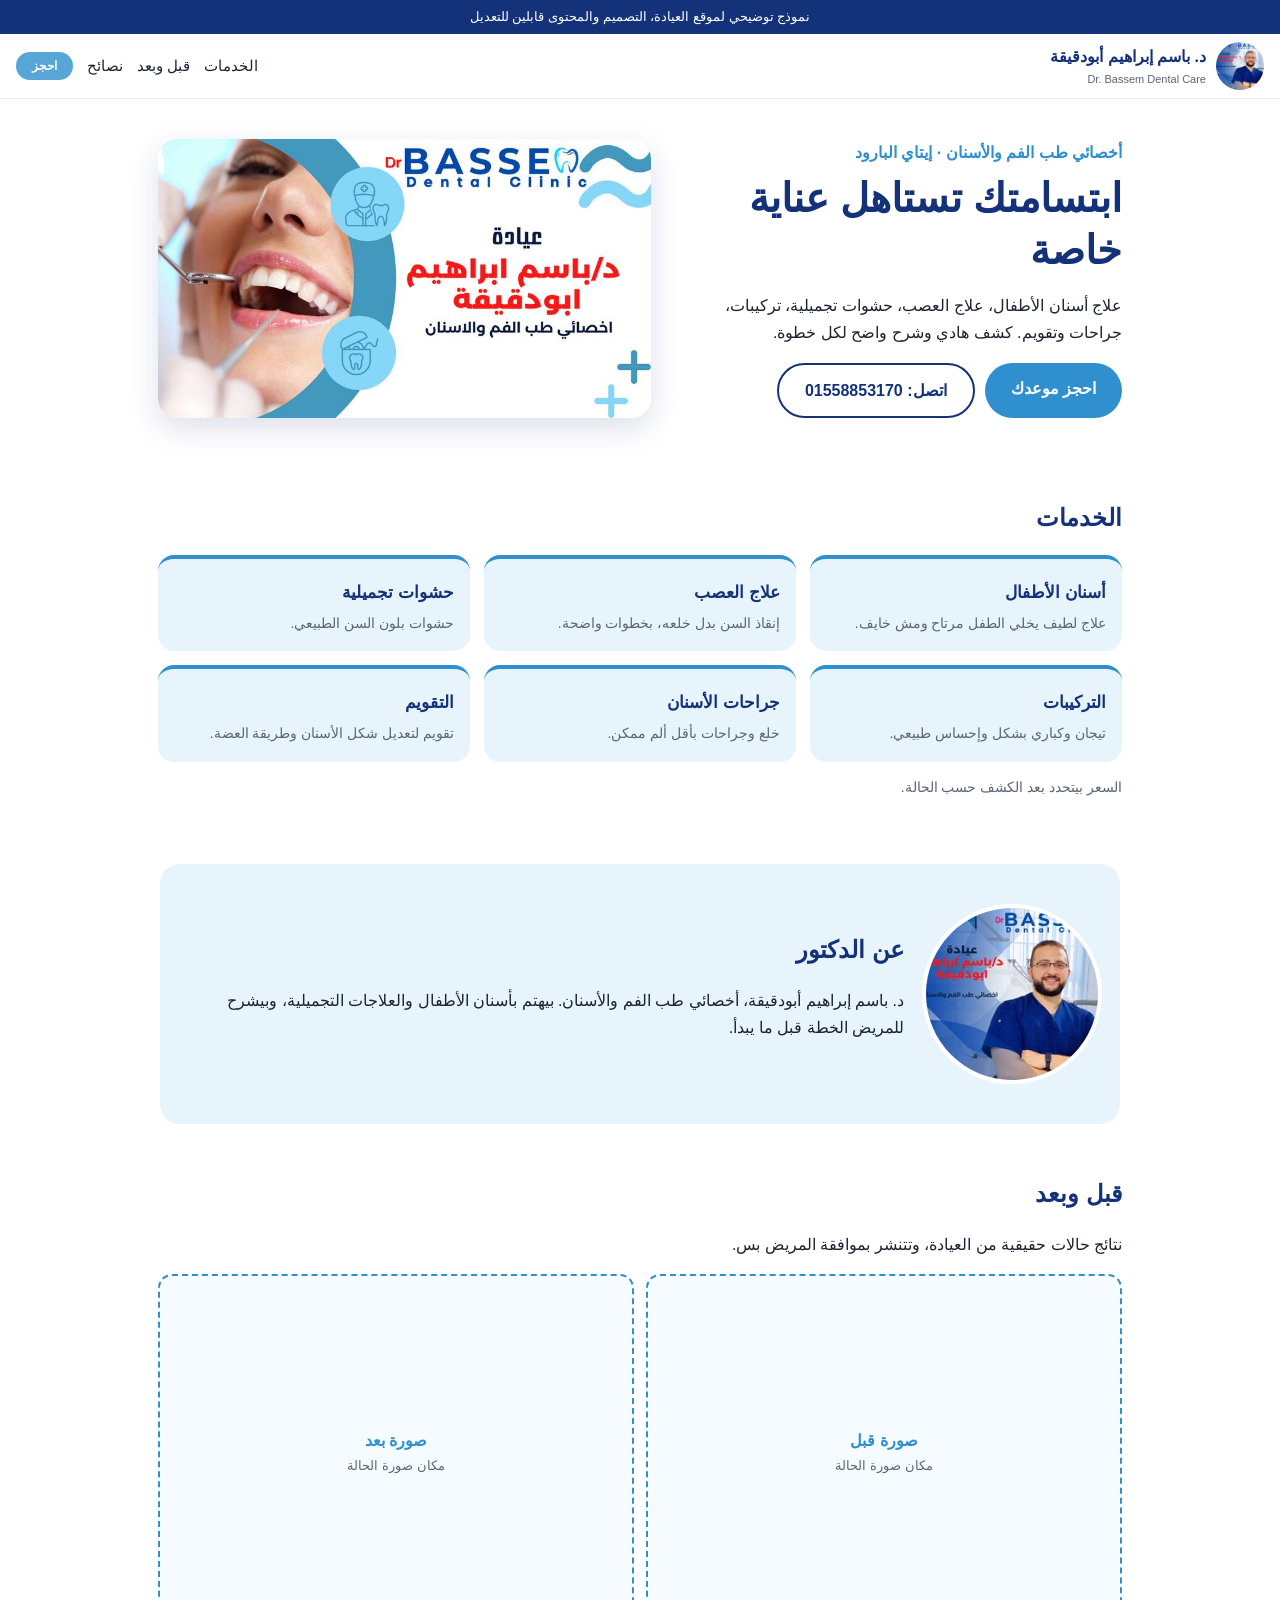
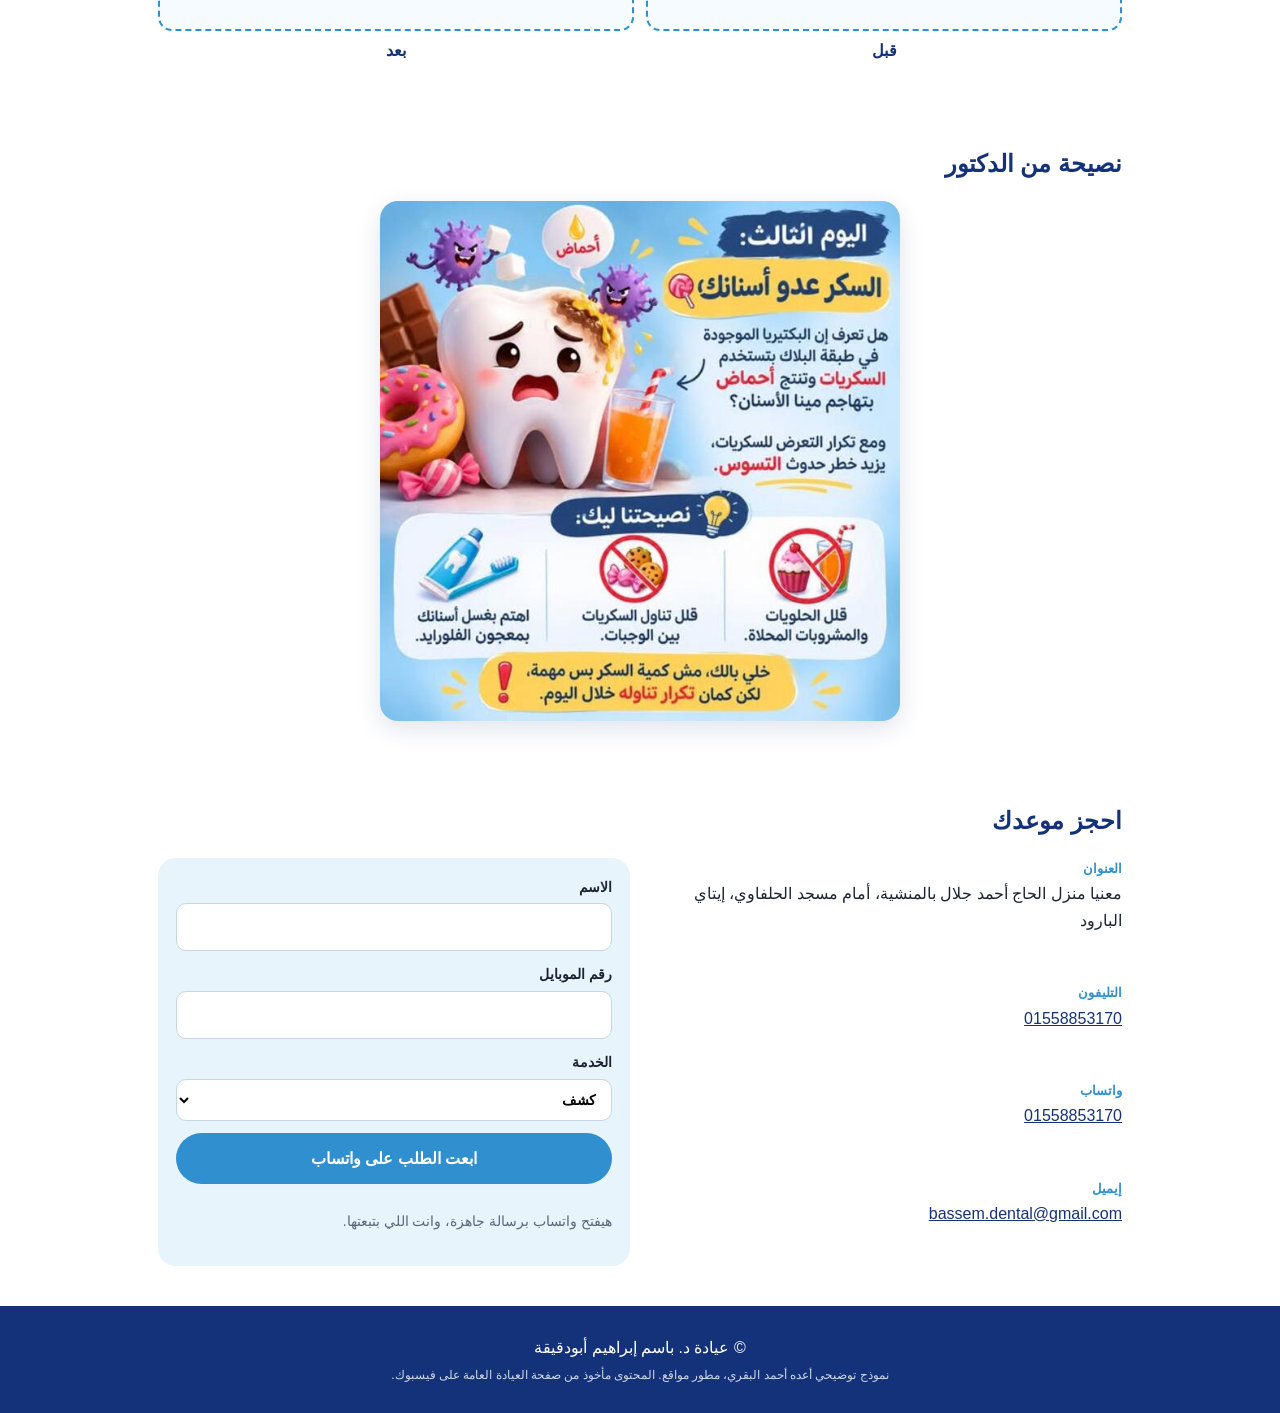
==== index.html @ acca0b1c "Rename 9-index.html to index.html" ====
<!doctype html>
<html lang="ar" dir="rtl">
<head>
<meta charset="utf-8">
<meta name="viewport" content="width=device-width,initial-scale=1">
<title>عيادة د. باسم إبراهيم أبودقيقة لطب الفم والأسنان</title>
<meta name="description" content="عيادة د. باسم إبراهيم أبودقيقة، أخصائي طب الفم والأسنان في إيتاي البارود. أسنان الأطفال، علاج العصب، حشوات تجميلية، تركيبات، جراحات وتقويم.">
<meta property="og:title" content="عيادة د. باسم إبراهيم أبودقيقة">
<meta property="og:description" content="الخدمات، صور الحالات، والحجز في مكان واحد.">
<style>:root{--navy:#14327a;--blue:#2f8fcf;--sky:#e8f4fc;--ink:#1c2433;--mut:#5b6678}
*{box-sizing:border-box}
html{scroll-behavior:smooth}
body{margin:0;font-family:"Segoe UI",Tahoma,Arial,sans-serif;color:var(--ink);background:#fff;line-height:1.7}
.demo-bar{background:var(--navy);color:#fff;text-align:center;font-size:13px;padding:6px 10px}
.top{position:sticky;top:0;z-index:5;background:#fff;border-bottom:1px solid #e3ecf3;display:flex;align-items:center;justify-content:space-between;gap:10px;padding:8px 16px;flex-wrap:wrap}
.brand{display:flex;align-items:center;gap:10px;text-decoration:none;color:var(--navy);font-weight:700}
.brand img{border-radius:50%;object-fit:cover}
.brand small{display:block;font-size:11px;color:var(--mut);font-weight:400;direction:ltr;text-align:right}
nav{display:flex;gap:14px;align-items:center;font-size:15px}
nav a{color:var(--ink);text-decoration:none}
.btn{display:inline-block;background:var(--blue);color:#fff;border:0;border-radius:999px;padding:12px 26px;font:inherit;font-weight:700;text-decoration:none;cursor:pointer}
.btn:hover{background:var(--navy)}
.btn.small{padding:4px 16px;color:#fff}
.btn.ghost{background:transparent;color:var(--navy);border:2px solid var(--navy)}
.btn.ghost:hover{background:var(--navy);color:#fff}
section{padding:40px 18px;max-width:1000px;margin:auto}
h1{font-size:30px;line-height:1.3;margin:6px 0 10px;color:var(--navy)}
h2{font-size:24px;color:var(--navy);margin:0 0 16px}
.hero{display:grid;gap:22px;align-items:center}
.eyebrow{color:var(--blue);font-weight:700;margin:0}
.hero-img{width:100%;border-radius:20px;box-shadow:0 10px 30px #14327a26}
.actions{display:flex;gap:10px;flex-wrap:wrap;margin-top:16px}
.grid{display:grid;gap:14px;grid-template-columns:1fr 1fr}
article{border-top:4px solid var(--blue);background:var(--sky);border-radius:16px;padding:16px}
article span{font-size:26px}
article h3{margin:4px 0;font-size:17px;color:var(--navy)}
article p{margin:0;font-size:14px;color:var(--mut)}
.note{color:var(--mut);font-size:14px}
.about{display:grid;gap:18px;align-items:center;grid-template-columns:auto 1fr;background:var(--sky);border-radius:20px;max-width:960px;margin:10px auto}
.about img{border-radius:50%;width:120px;height:120px;object-fit:cover;border:4px solid #fff}
.ba{display:grid;grid-template-columns:1fr 1fr;gap:12px}
.ba figure{margin:0;text-align:center}
.ph{aspect-ratio:4/3;border:2px dashed var(--blue);border-radius:14px;display:flex;align-items:center;justify-content:center;flex-direction:column;color:var(--blue);font-weight:700;background:#f6fbff}
.ph small{font-weight:400;color:var(--mut)}
figcaption{margin-top:6px;font-weight:700;color:var(--navy)}
.tip{width:100%;max-width:520px;display:block;margin:auto;border-radius:18px;box-shadow:0 8px 24px #14327a22}
.book-grid{display:grid;gap:20px}
.info{list-style:none;padding:0;margin:0;display:grid;gap:10px}
.info b{display:block;color:var(--blue);font-size:13px}
.info a{color:var(--navy)}
form{background:var(--sky);padding:18px;border-radius:18px;display:grid;gap:12px}
label{display:grid;gap:4px;font-weight:700;font-size:14px}
input,select{font:inherit;padding:11px;border:1px solid #c5d7e4;border-radius:10px;background:#fff}
footer{background:var(--navy);color:#fff;text-align:center;padding:24px 16px}
footer p{margin:4px 0}.small{font-size:12px;opacity:.8}
@media(min-width:760px){
 .hero{grid-template-columns:1fr 1.1fr}
 h1{font-size:40px}
 .grid{grid-template-columns:repeat(3,1fr)}
 .book-grid{grid-template-columns:1fr 1fr}
 .about img{width:180px;height:180px}
}
</style>
</head>
<body>
<div class="demo-bar">نموذج توضيحي لموقع العيادة، التصميم والمحتوى قابلين للتعديل</div>

<header class="top">
  <a class="brand" href="#top">
    <img src="[data-uri]" alt="د. باسم إبراهيم أبودقيقة" width="48" height="48">
    <span>د. باسم إبراهيم أبودقيقة<small>Dr. Bassem Dental Care</small></span>
  </a>
  <nav>
    <a href="#services">الخدمات</a>
    <a href="#cases">قبل وبعد</a>
    <a href="#tips">نصائح</a>
    <a href="#book" class="btn small">احجز</a>
  </nav>
</header>

<main id="top">
<section class="hero">
  <div class="hero-text">
    <p class="eyebrow">أخصائي طب الفم والأسنان · إيتاي البارود</p>
    <h1>ابتسامتك تستاهل عناية خاصة</h1>
    <p>علاج أسنان الأطفال، علاج العصب، حشوات تجميلية، تركيبات، جراحات وتقويم. كشف هادي وشرح واضح لكل خطوة.</p>
    <div class="actions">
      <a class="btn" href="#book">احجز موعدك</a>
      <a class="btn ghost" href="tel:+201558853170">اتصل: 01558853170</a>
    </div>
  </div>
  <img class="hero-img" src="[data-uri]" alt="عيادة د. باسم إبراهيم أبودقيقة، أخصائي الفم والأسنان">
</section>

<section id="services">
  <h2>الخدمات</h2>
  <div class="grid">
    <article><h3>أسنان الأطفال</h3><p>علاج لطيف يخلي الطفل مرتاح ومش خايف.</p></article>
    <article><h3>علاج العصب</h3><p>إنقاذ السن بدل خلعه، بخطوات واضحة.</p></article>
    <article><h3>حشوات تجميلية</h3><p>حشوات بلون السن الطبيعي.</p></article>
    <article><h3>التركيبات</h3><p>تيجان وكباري بشكل وإحساس طبيعي.</p></article>
    <article><h3>جراحات الأسنان</h3><p>خلع وجراحات بأقل ألم ممكن.</p></article>
    <article><h3>التقويم</h3><p>تقويم لتعديل شكل الأسنان وطريقة العضة.</p></article>
  </div>
  <p class="note">السعر بيتحدد بعد الكشف حسب الحالة.</p>
</section>

<section id="about" class="about">
  <img src="[data-uri]" alt="د. باسم إبراهيم أبودقيقة" width="200" height="200">
  <div>
    <h2>عن الدكتور</h2>
    <p>د. باسم إبراهيم أبودقيقة، أخصائي طب الفم والأسنان. بيهتم بأسنان الأطفال والعلاجات التجميلية، وبيشرح للمريض الخطة قبل ما يبدأ.</p>
  </div>
</section>

<section id="cases">
  <h2>قبل وبعد</h2>
  <p class="lead">نتائج حالات حقيقية من العيادة، وتتنشر بموافقة المريض بس.</p>
  <div class="ba">
    <figure><div class="ph">صورة قبل<br><small>مكان صورة الحالة</small></div><figcaption>قبل</figcaption></figure>
    <figure><div class="ph">صورة بعد<br><small>مكان صورة الحالة</small></div><figcaption>بعد</figcaption></figure>
  </div>
</section>

<section id="tips">
  <h2>نصيحة من الدكتور</h2>
  <img class="tip" src="[data-uri]" alt="نصيحة: السكر عدو أسنانك" loading="lazy">
</section>

<section id="book" class="book">
  <h2>احجز موعدك</h2>
  <div class="book-grid">
    <ul class="info">
      <li><b>العنوان</b> معنيا منزل الحاج أحمد جلال بالمنشية، أمام مسجد الحلفاوي، إيتاي البارود</li>
      <li><b>التليفون</b> <a href="tel:+201558853170">01558853170</a></li>
      <li><b>واتساب</b> <a href="https://wa.me/201558853170">01558853170</a></li>
      <li><b>إيميل</b> <a href="mailto:bassem.dental@gmail.com">bassem.dental@gmail.com</a></li>
    </ul>
    <form id="f">
      <label>الاسم<input name="n" required autocomplete="name"></label>
      <label>رقم الموبايل<input name="p" required inputmode="tel" autocomplete="tel"></label>
      <label>الخدمة
        <select name="s">
          <option>كشف</option><option>أسنان أطفال</option><option>علاج عصب</option>
          <option>حشو تجميلي</option><option>تركيبات</option><option>جراحة</option><option>تقويم</option>
        </select>
      </label>
      <button class="btn" type="submit">ابعت الطلب على واتساب</button>
      <p class="note">هيفتح واتساب برسالة جاهزة، وانت اللي بتبعتها.</p>
    </form>
  </div>
</section>
</main>

<footer>
  <p>© عيادة د. باسم إبراهيم أبودقيقة</p>
  <p class="small">نموذج توضيحي أعده أحمد البقري، مطور مواقع. المحتوى مأخوذ من صفحة العيادة العامة على فيسبوك.</p>
</footer>

<script>
document.getElementById('f').addEventListener('submit',function(e){
  e.preventDefault();
  var d=new FormData(this);
  var t='أهلاً دكتور، أنا '+d.get('n')+'، رقمي '+d.get('p')+'، عايز أحجز: '+d.get('s');
  window.open('https://wa.me/201558853170?text='+encodeURIComponent(t),'_blank');
});
</script>
</body>
</html>
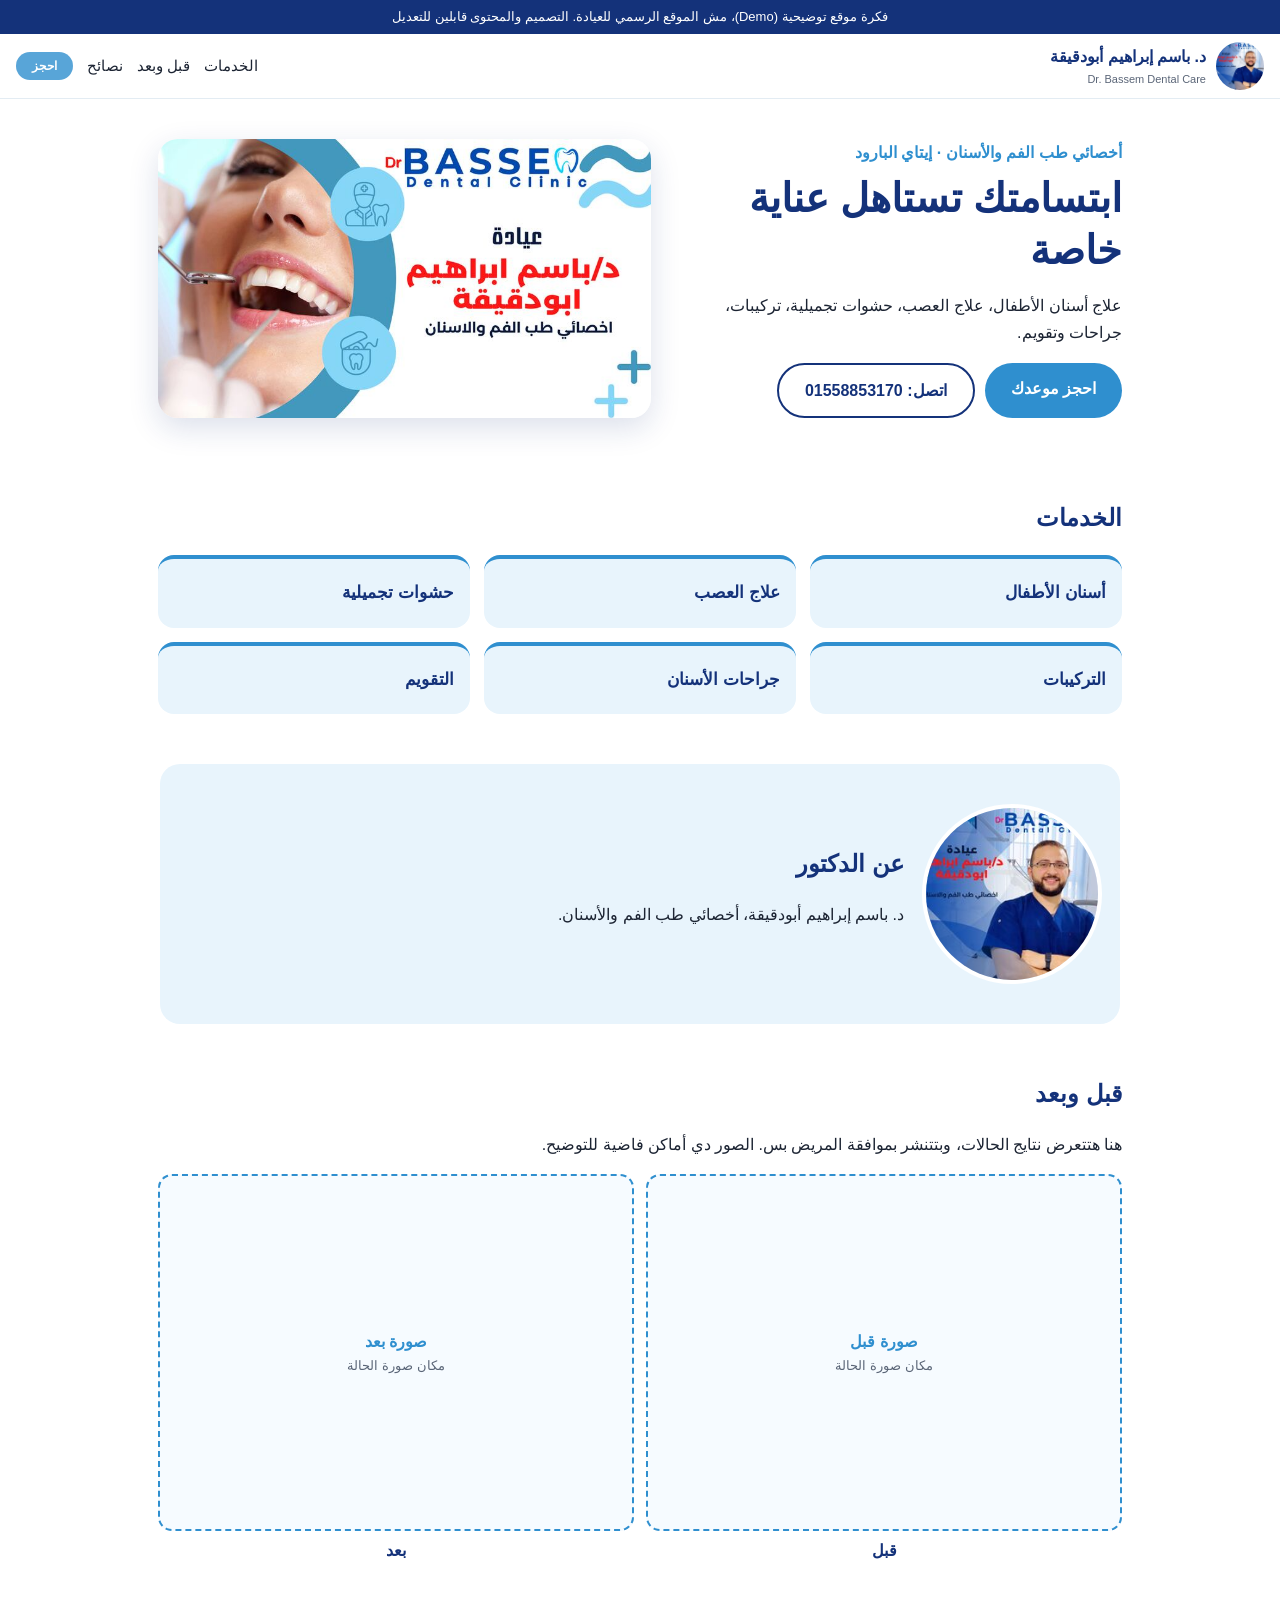
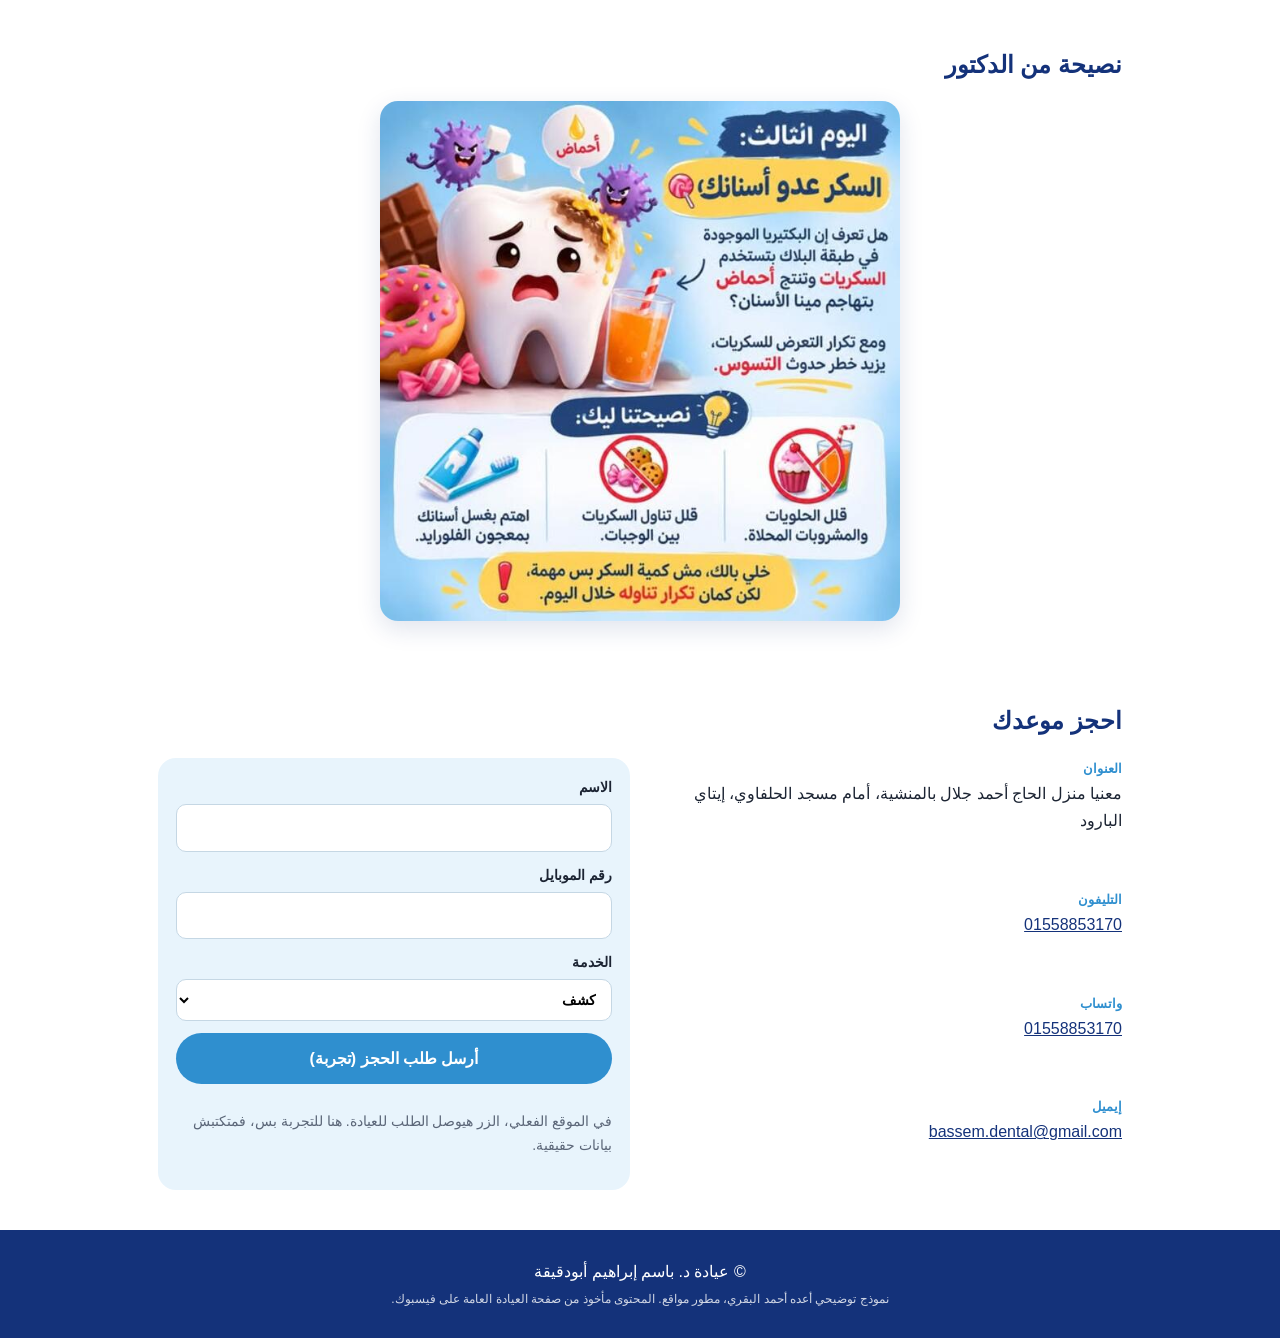
==== commit 6a000702: "Rename 1-index2.html to index.html" ====
--- a/index.html
+++ b/index.html
@@ -63,7 +63,7 @@
 </style>
 </head>
 <body>
-<div class="demo-bar">نموذج توضيحي لموقع العيادة، التصميم والمحتوى قابلين للتعديل</div>
+<div class="demo-bar">فكرة موقع توضيحية (Demo)، مش الموقع الرسمي للعيادة. التصميم والمحتوى قابلين للتعديل</div>
 
 <header class="top">
   <a class="brand" href="#top">
@@ -83,7 +83,7 @@
   <div class="hero-text">
     <p class="eyebrow">أخصائي طب الفم والأسنان · إيتاي البارود</p>
     <h1>ابتسامتك تستاهل عناية خاصة</h1>
-    <p>علاج أسنان الأطفال، علاج العصب، حشوات تجميلية، تركيبات، جراحات وتقويم. كشف هادي وشرح واضح لكل خطوة.</p>
+    <p>علاج أسنان الأطفال، علاج العصب، حشوات تجميلية، تركيبات، جراحات وتقويم. </p>
     <div class="actions">
       <a class="btn" href="#book">احجز موعدك</a>
       <a class="btn ghost" href="tel:+201558853170">اتصل: 01558853170</a>
@@ -95,27 +95,27 @@
 <section id="services">
   <h2>الخدمات</h2>
   <div class="grid">
-    <article><h3>أسنان الأطفال</h3><p>علاج لطيف يخلي الطفل مرتاح ومش خايف.</p></article>
-    <article><h3>علاج العصب</h3><p>إنقاذ السن بدل خلعه، بخطوات واضحة.</p></article>
-    <article><h3>حشوات تجميلية</h3><p>حشوات بلون السن الطبيعي.</p></article>
-    <article><h3>التركيبات</h3><p>تيجان وكباري بشكل وإحساس طبيعي.</p></article>
-    <article><h3>جراحات الأسنان</h3><p>خلع وجراحات بأقل ألم ممكن.</p></article>
-    <article><h3>التقويم</h3><p>تقويم لتعديل شكل الأسنان وطريقة العضة.</p></article>
+    <article><h3>أسنان الأطفال</h3></article>
+    <article><h3>علاج العصب</h3></article>
+    <article><h3>حشوات تجميلية</h3></article>
+    <article><h3>التركيبات</h3></article>
+    <article><h3>جراحات الأسنان</h3></article>
+    <article><h3>التقويم</h3></article>
   </div>
-  <p class="note">السعر بيتحدد بعد الكشف حسب الحالة.</p>
+  
 </section>
 
 <section id="about" class="about">
   <img src="[data-uri]" alt="د. باسم إبراهيم أبودقيقة" width="200" height="200">
   <div>
     <h2>عن الدكتور</h2>
-    <p>د. باسم إبراهيم أبودقيقة، أخصائي طب الفم والأسنان. بيهتم بأسنان الأطفال والعلاجات التجميلية، وبيشرح للمريض الخطة قبل ما يبدأ.</p>
+    <p>د. باسم إبراهيم أبودقيقة، أخصائي طب الفم والأسنان.</p>
   </div>
 </section>
 
 <section id="cases">
   <h2>قبل وبعد</h2>
-  <p class="lead">نتائج حالات حقيقية من العيادة، وتتنشر بموافقة المريض بس.</p>
+  <p class="lead">هنا هتتعرض نتايج الحالات، وبتتنشر بموافقة المريض بس. الصور دي أماكن فاضية للتوضيح.</p>
   <div class="ba">
     <figure><div class="ph">صورة قبل<br><small>مكان صورة الحالة</small></div><figcaption>قبل</figcaption></figure>
     <figure><div class="ph">صورة بعد<br><small>مكان صورة الحالة</small></div><figcaption>بعد</figcaption></figure>
@@ -145,8 +145,9 @@
           <option>حشو تجميلي</option><option>تركيبات</option><option>جراحة</option><option>تقويم</option>
         </select>
       </label>
-      <button class="btn" type="submit">ابعت الطلب على واتساب</button>
-      <p class="note">هيفتح واتساب برسالة جاهزة، وانت اللي بتبعتها.</p>
+      <button class="btn" type="submit">أرسل طلب الحجز (تجربة)</button>
+      <p class="note" id="demo-msg" hidden></p>
+      <p class="note">في الموقع الفعلي، الزر هيوصل الطلب للعيادة. هنا للتجربة بس، فمتكتبش بيانات حقيقية.</p>
     </form>
   </div>
 </section>
@@ -160,9 +161,9 @@
 <script>
 document.getElementById('f').addEventListener('submit',function(e){
   e.preventDefault();
-  var d=new FormData(this);
-  var t='أهلاً دكتور، أنا '+d.get('n')+'، رقمي '+d.get('p')+'، عايز أحجز: '+d.get('s');
-  window.open('https://wa.me/201558853170?text='+encodeURIComponent(t),'_blank');
+  var m=document.getElementById('demo-msg');
+  m.hidden=false;
+  m.textContent='ده نموذج توضيحي: الطلب مش بيتبعت لأي حد، ومفيش بيانات بتتسجل.';
 });
 </script>
 </body>
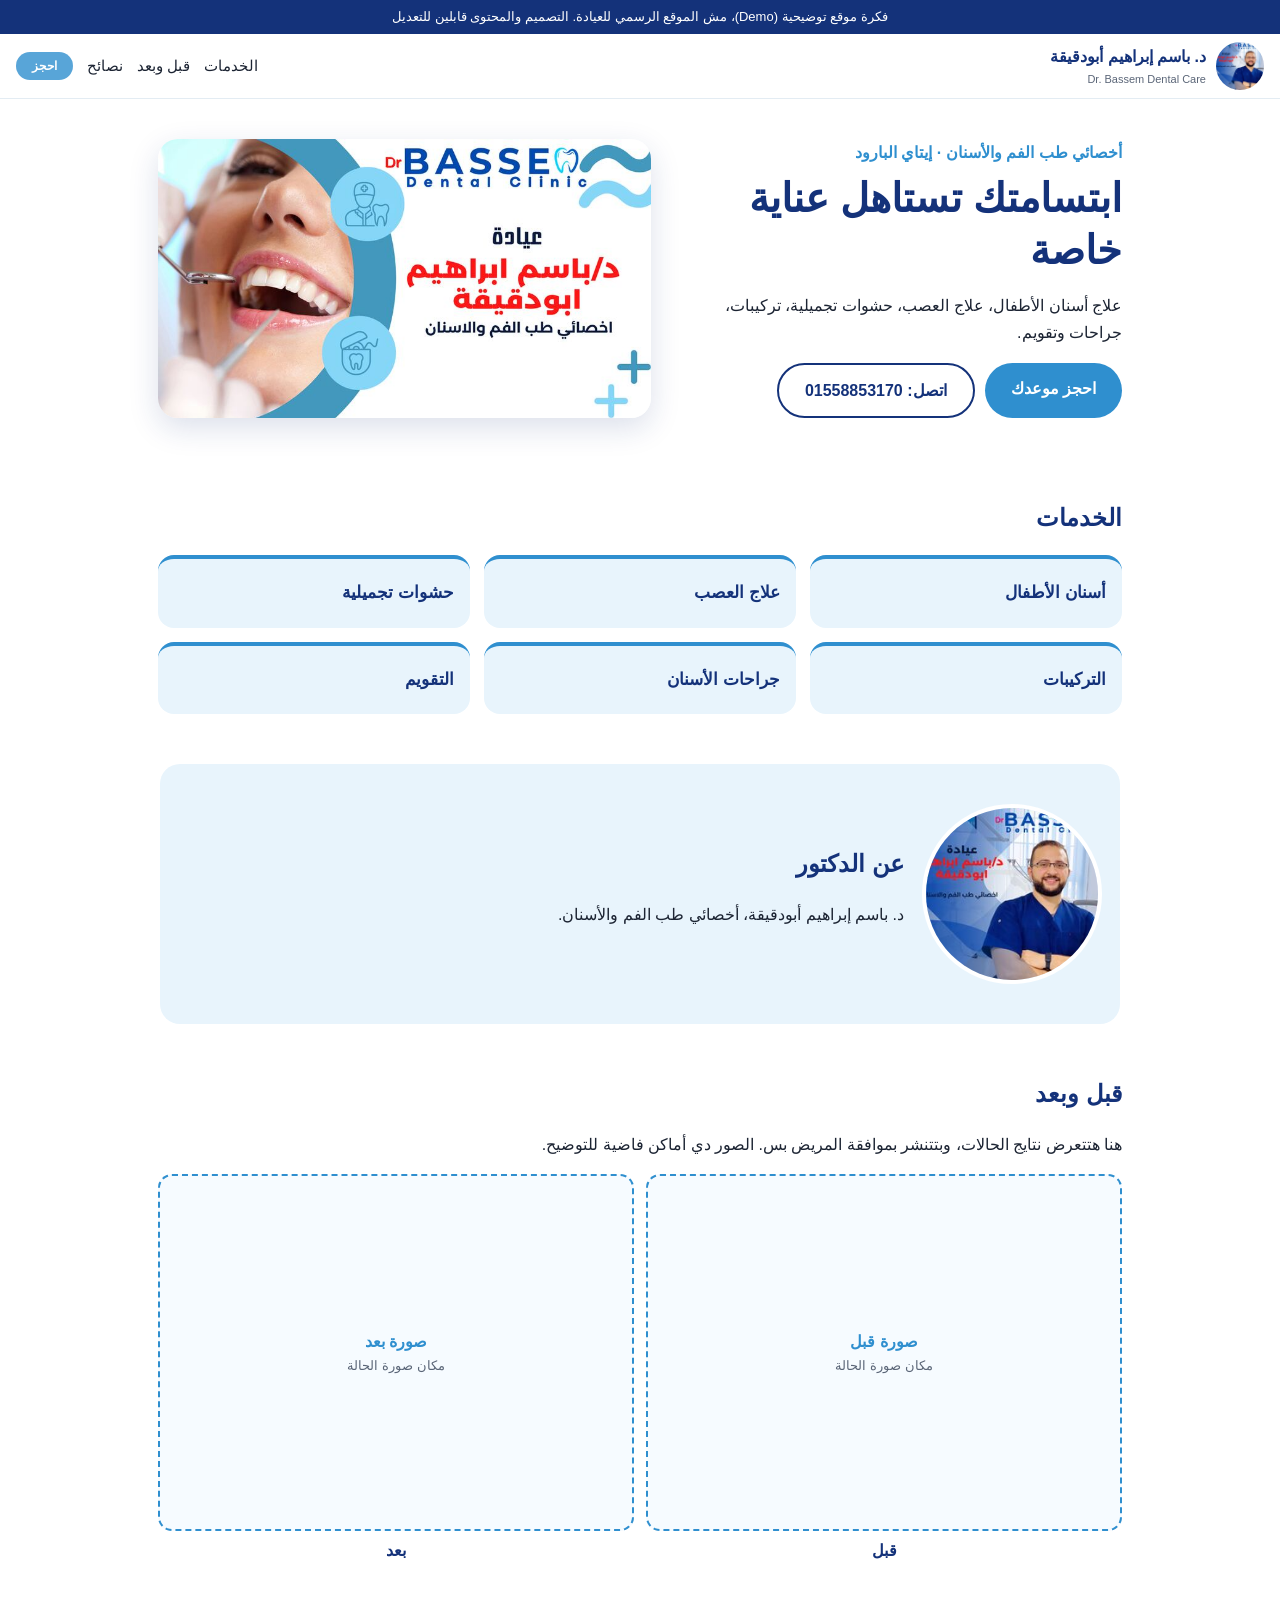
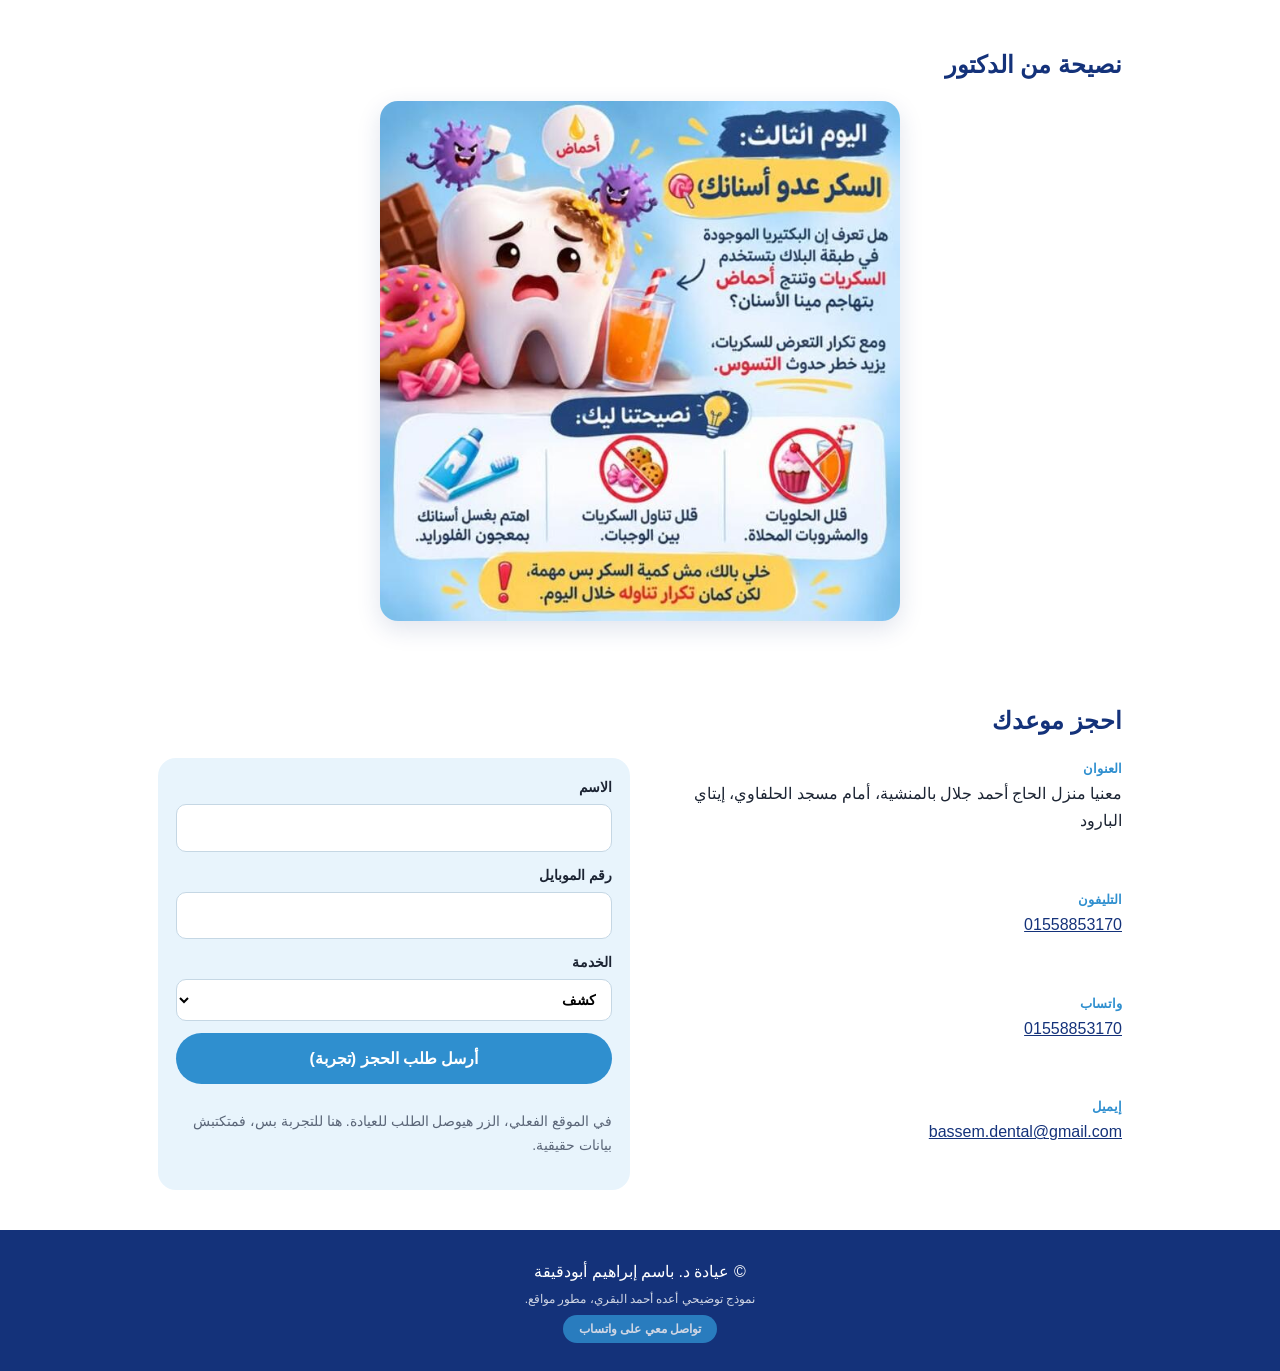
==== commit 769903d0: "Rename 1-index3.html to index.html" ====
--- a/index.html
+++ b/index.html
@@ -155,7 +155,8 @@
 
 <footer>
   <p>© عيادة د. باسم إبراهيم أبودقيقة</p>
-  <p class="small">نموذج توضيحي أعده أحمد البقري، مطور مواقع. المحتوى مأخوذ من صفحة العيادة العامة على فيسبوك.</p>
+  <p class="small">نموذج توضيحي أعده أحمد البقري، مطور مواقع.</p>
+  <p><a class="btn small" href="https://wa.me/201033892219">تواصل معي على واتساب</a></p>
 </footer>
 
 <script>
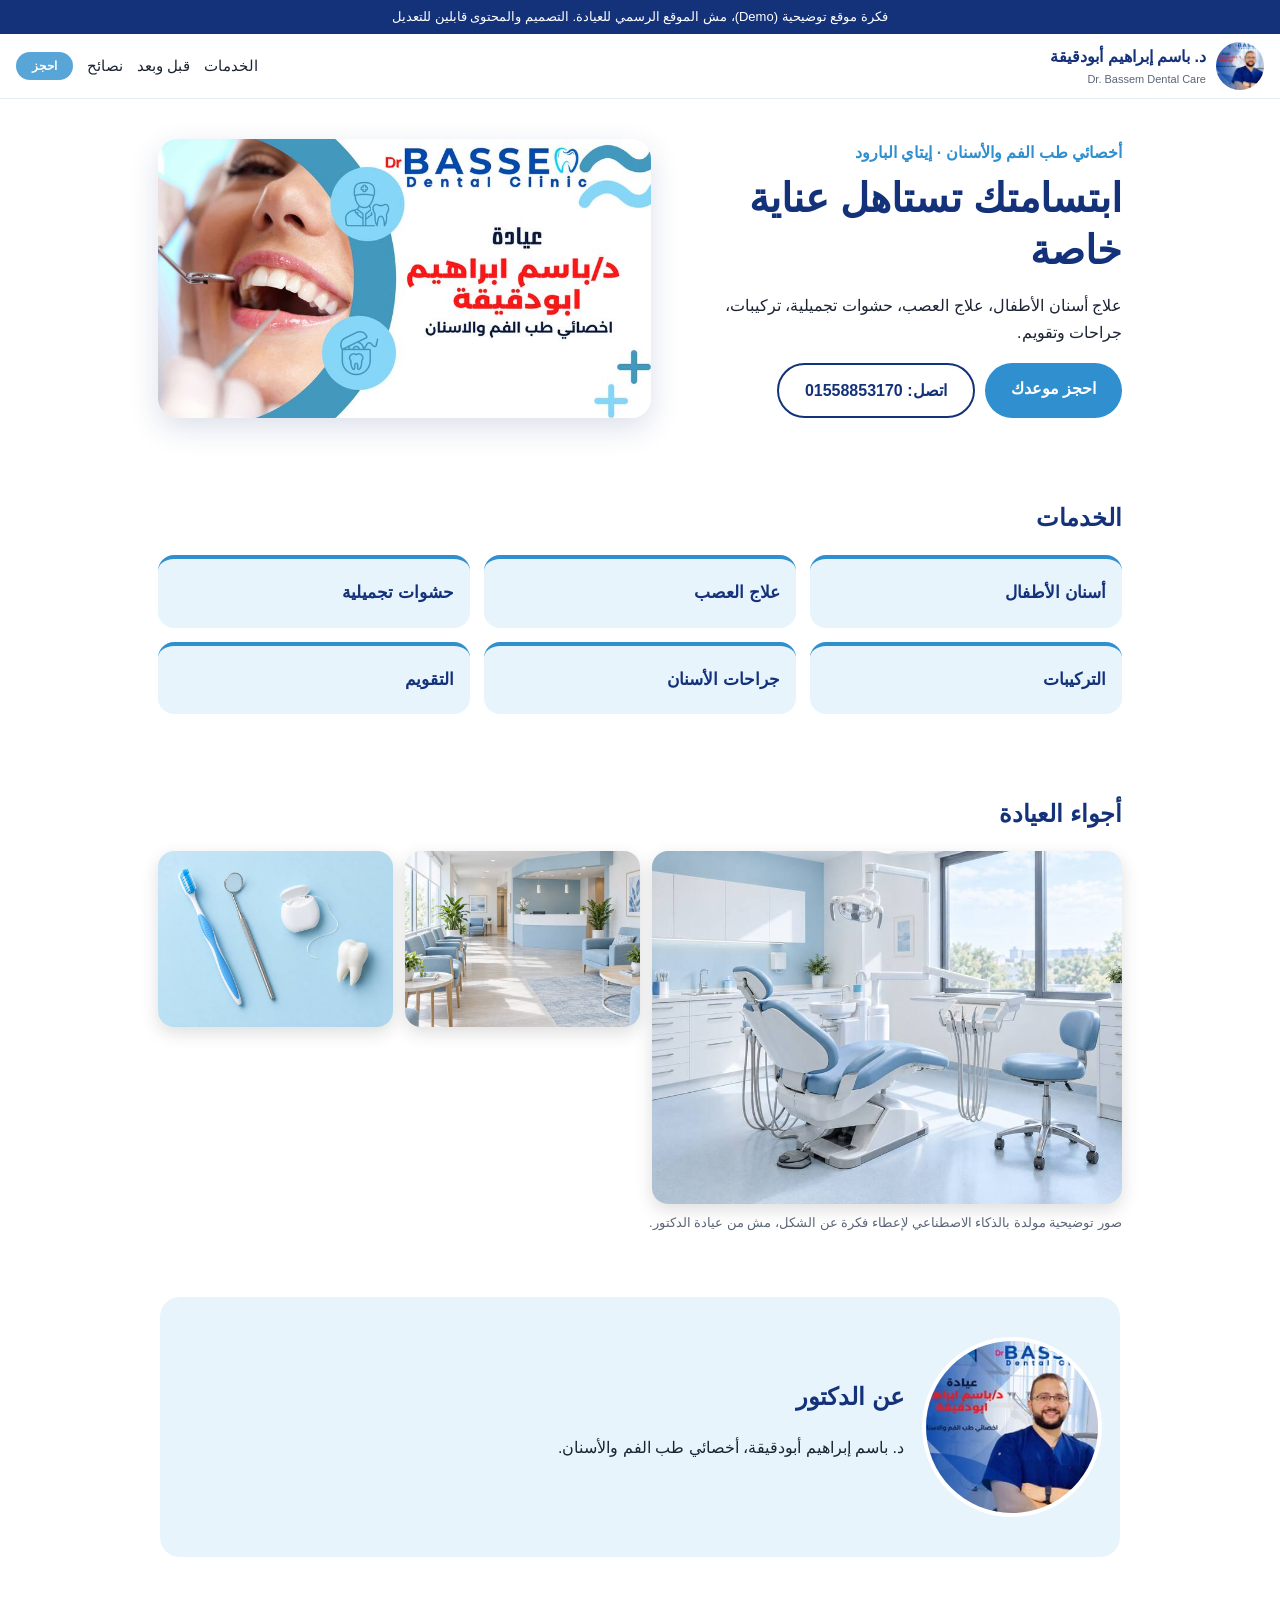
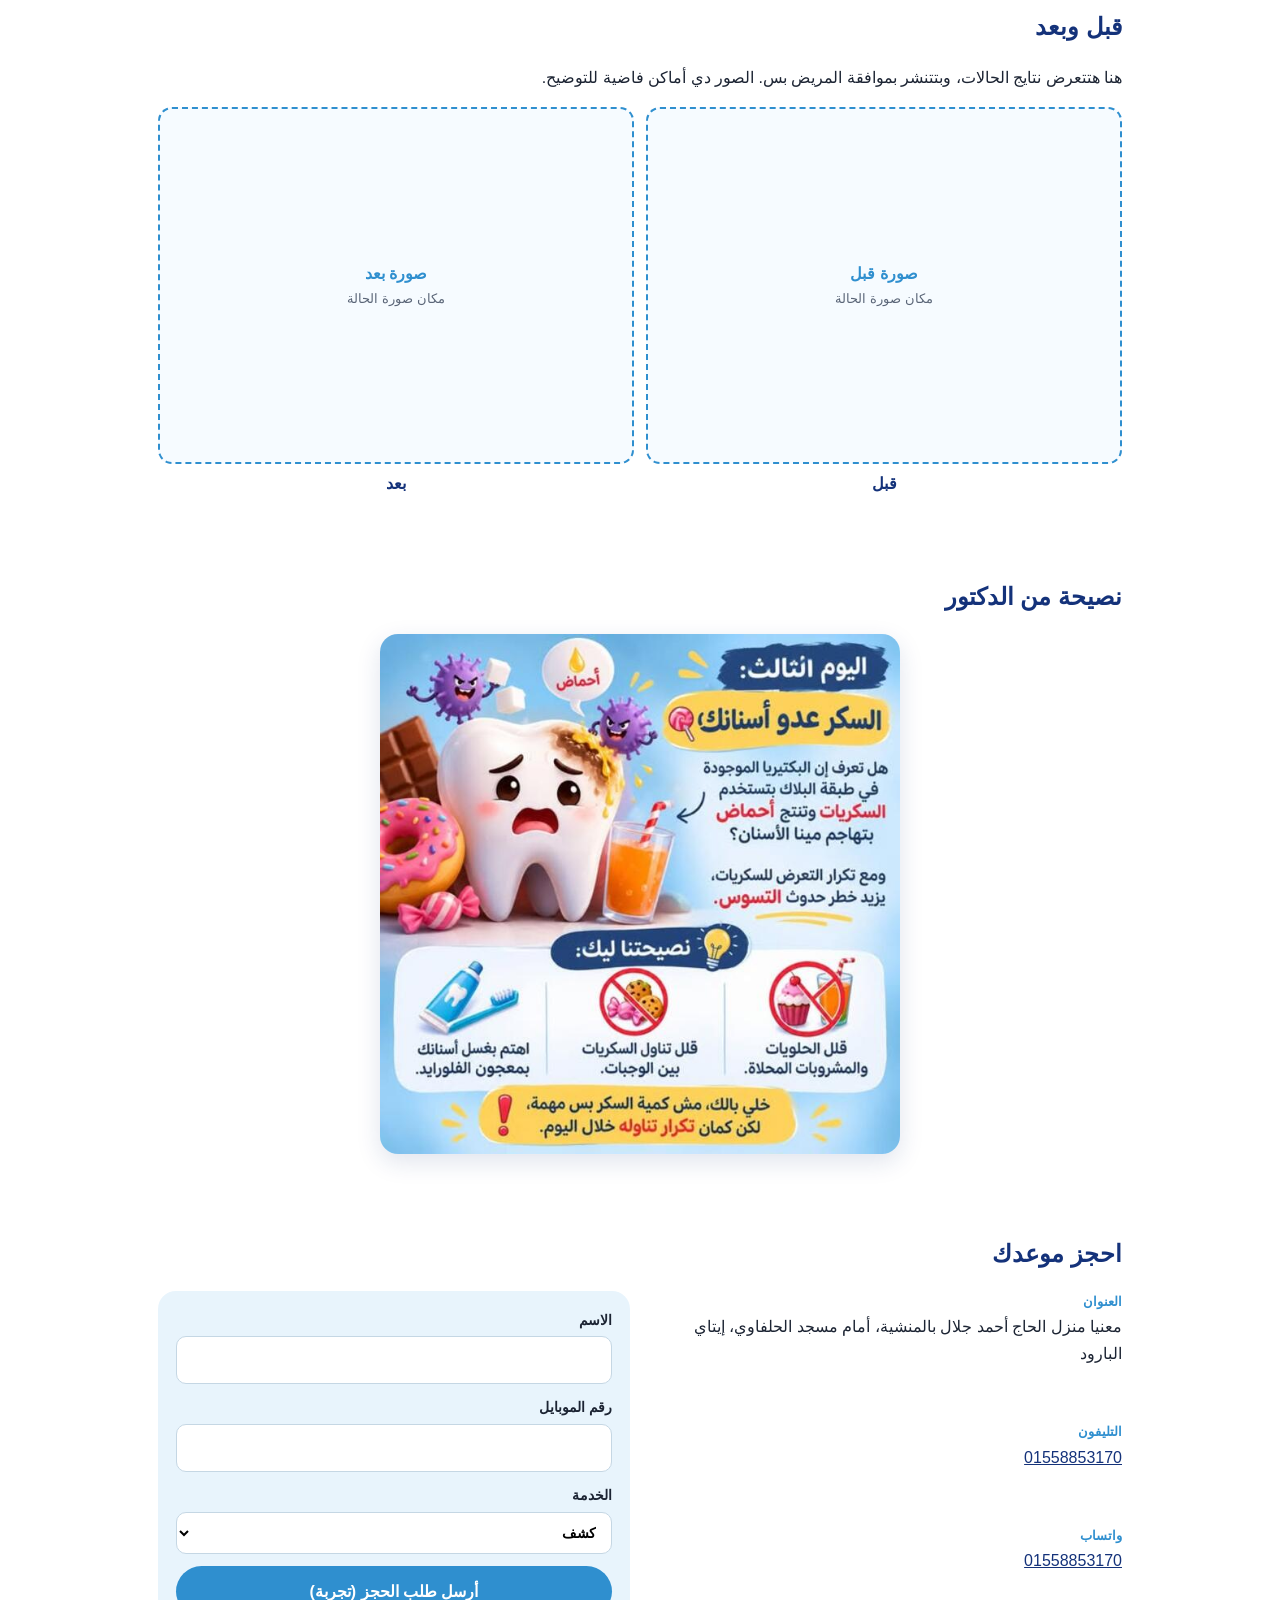
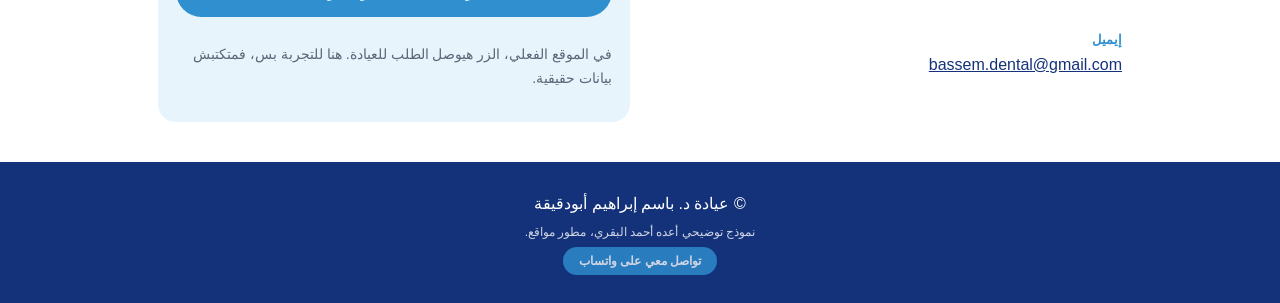
==== commit a7f83e41: "Rename 1-index4.html to index.html" ====
--- a/index.html
+++ b/index.html
@@ -60,7 +60,7 @@
  .book-grid{grid-template-columns:1fr 1fr}
  .about img{width:180px;height:180px}
 }
-</style>
+.gal{display:grid;gap:12px;grid-template-columns:1fr 1fr}.gal figure{margin:0}.gal img{width:100%;aspect-ratio:4/3;object-fit:cover;border-radius:16px;box-shadow:0 6px 18px #0002;display:block}.gal figure:first-child{grid-column:1/-1}.gal figure:first-child img{aspect-ratio:16/9}@media(min-width:760px){.gal{grid-template-columns:2fr 1fr 1fr}.gal figure:first-child{grid-column:auto;grid-row:span 1}.gal figure:first-child img{aspect-ratio:4/3}}.cap{color:var(--mut);font-size:13px;margin-top:8px}</style>
 </head>
 <body>
 <div class="demo-bar">فكرة موقع توضيحية (Demo)، مش الموقع الرسمي للعيادة. التصميم والمحتوى قابلين للتعديل</div>
@@ -104,6 +104,8 @@
   </div>
   
 </section>
+
+<section id="gallery"><h2>أجواء العيادة</h2><div class="gal"><figure><img src="[data-uri]" alt="غرفة كشف توضيحية" loading="lazy"></figure><figure><img src="[data-uri]" alt="استقبال توضيحي" loading="lazy"></figure><figure><img src="[data-uri]" alt="أدوات العناية بالأسنان" loading="lazy"></figure></div><p class="cap">صور توضيحية مولدة بالذكاء الاصطناعي لإعطاء فكرة عن الشكل، مش من عيادة الدكتور.</p></section>
 
 <section id="about" class="about">
   <img src="[data-uri]" alt="د. باسم إبراهيم أبودقيقة" width="200" height="200">
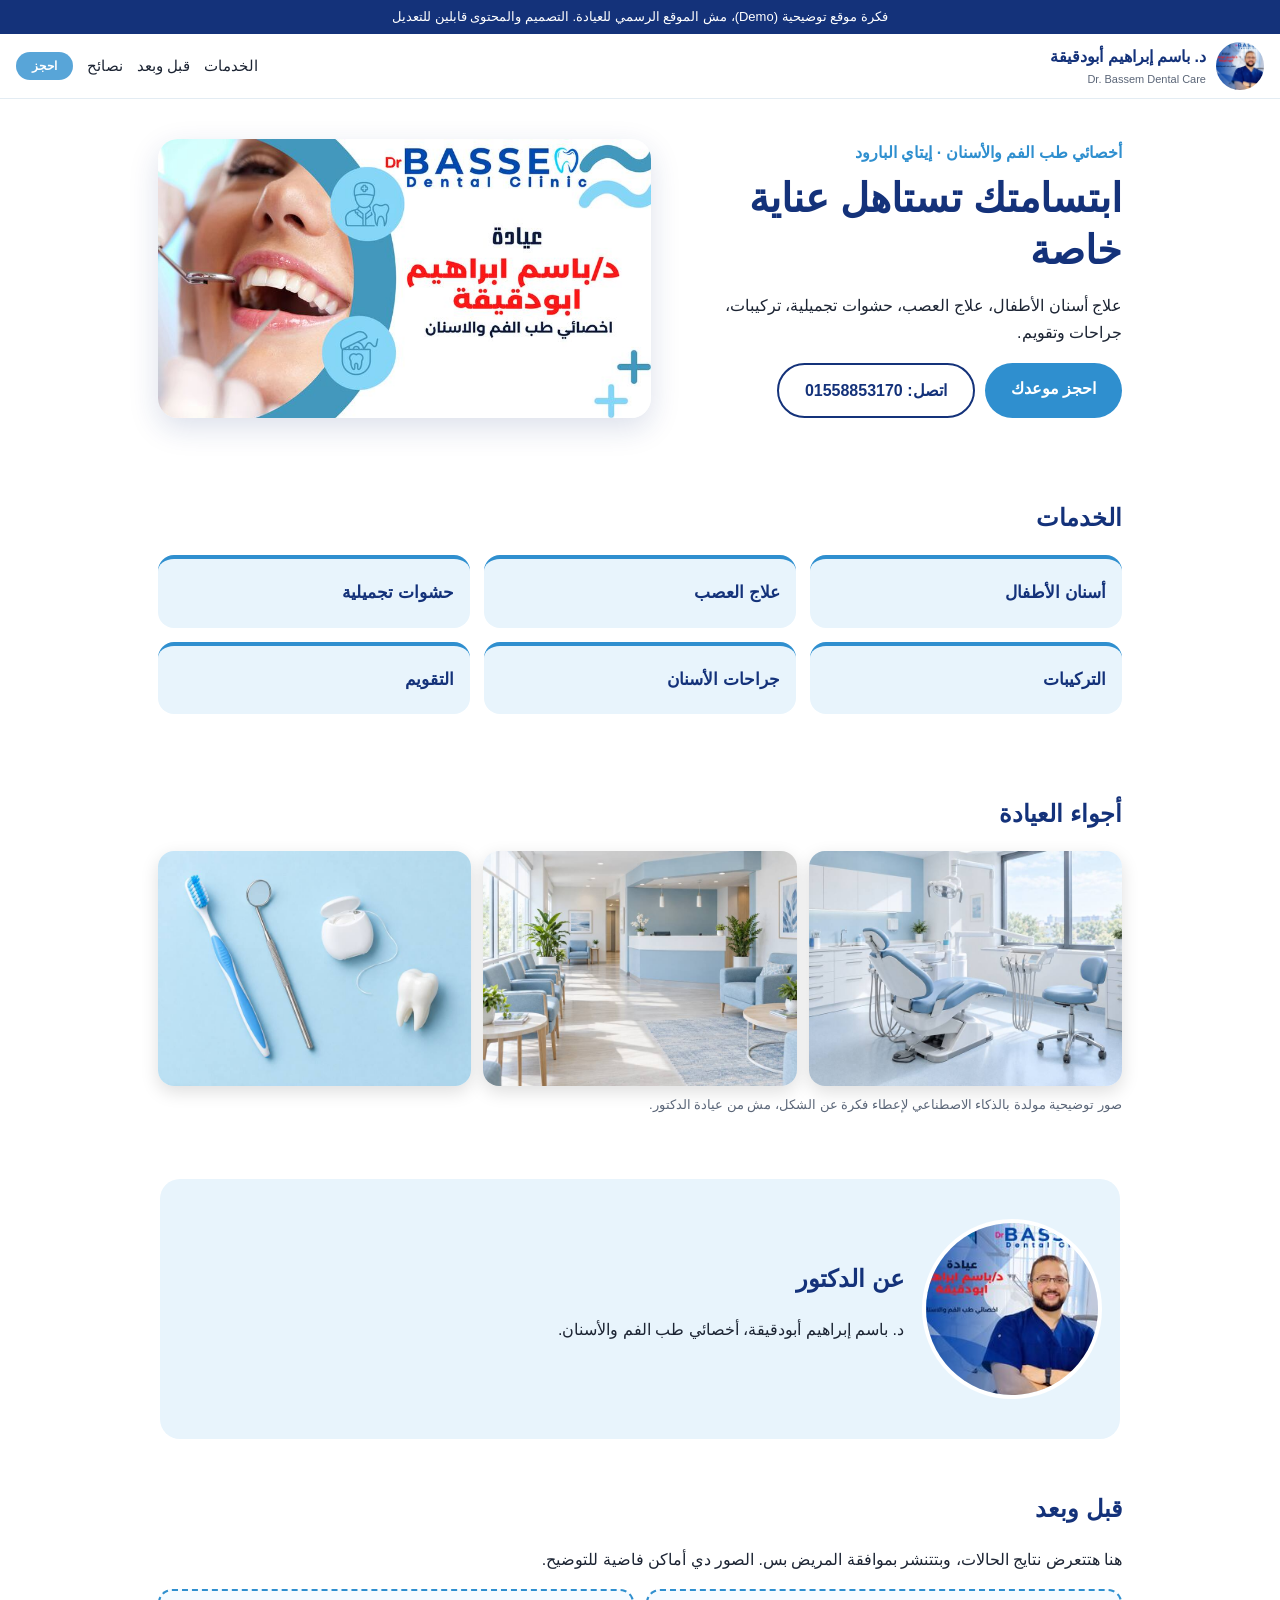
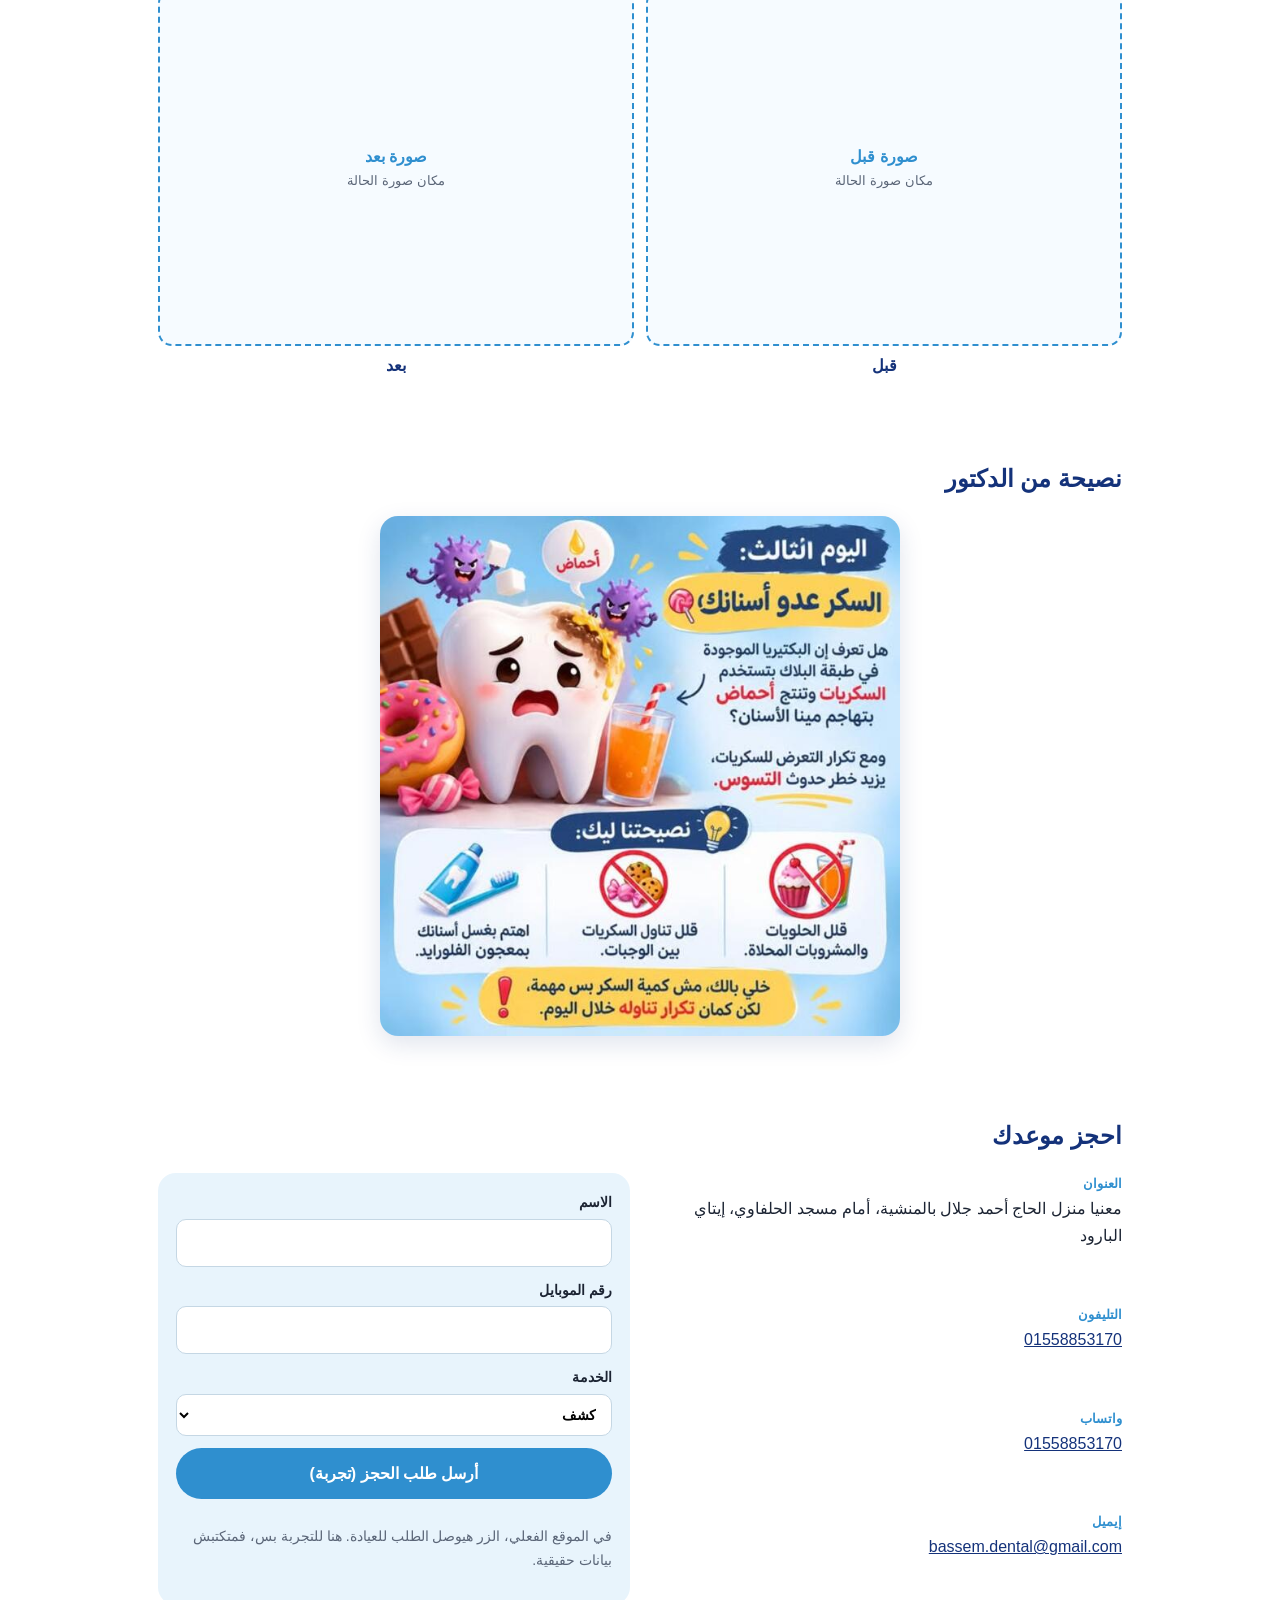
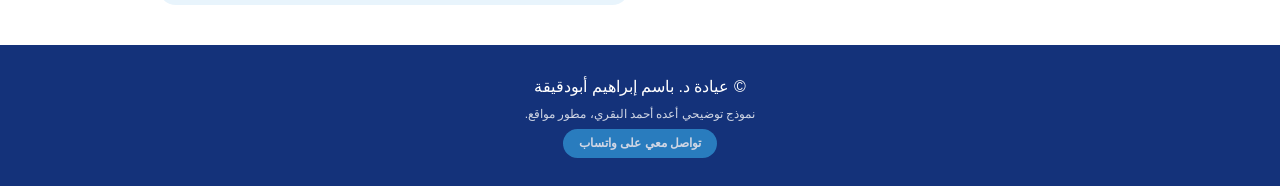
==== commit a72bb5b7: "Rename 3-index5.html to index.html" ====
--- a/index.html
+++ b/index.html
@@ -60,7 +60,7 @@
  .book-grid{grid-template-columns:1fr 1fr}
  .about img{width:180px;height:180px}
 }
-.gal{display:grid;gap:12px;grid-template-columns:1fr 1fr}.gal figure{margin:0}.gal img{width:100%;aspect-ratio:4/3;object-fit:cover;border-radius:16px;box-shadow:0 6px 18px #0002;display:block}.gal figure:first-child{grid-column:1/-1}.gal figure:first-child img{aspect-ratio:16/9}@media(min-width:760px){.gal{grid-template-columns:2fr 1fr 1fr}.gal figure:first-child{grid-column:auto;grid-row:span 1}.gal figure:first-child img{aspect-ratio:4/3}}.cap{color:var(--mut);font-size:13px;margin-top:8px}</style>
+.gal{display:grid;gap:12px;grid-template-columns:1fr 1fr}.gal figure{margin:0}.gal img{width:100%;aspect-ratio:4/3;object-fit:cover;border-radius:16px;box-shadow:0 6px 18px #0002;display:block}.gal figure:first-child{grid-column:1/-1}.gal figure:first-child img{aspect-ratio:16/9}@media(min-width:760px){.gal{grid-template-columns:repeat(3,1fr)}.gal figure:first-child{grid-column:auto;grid-row:span 1}.gal figure:first-child img{aspect-ratio:4/3}}.cap{color:var(--mut);font-size:13px;margin-top:8px}</style>
 </head>
 <body>
 <div class="demo-bar">فكرة موقع توضيحية (Demo)، مش الموقع الرسمي للعيادة. التصميم والمحتوى قابلين للتعديل</div>
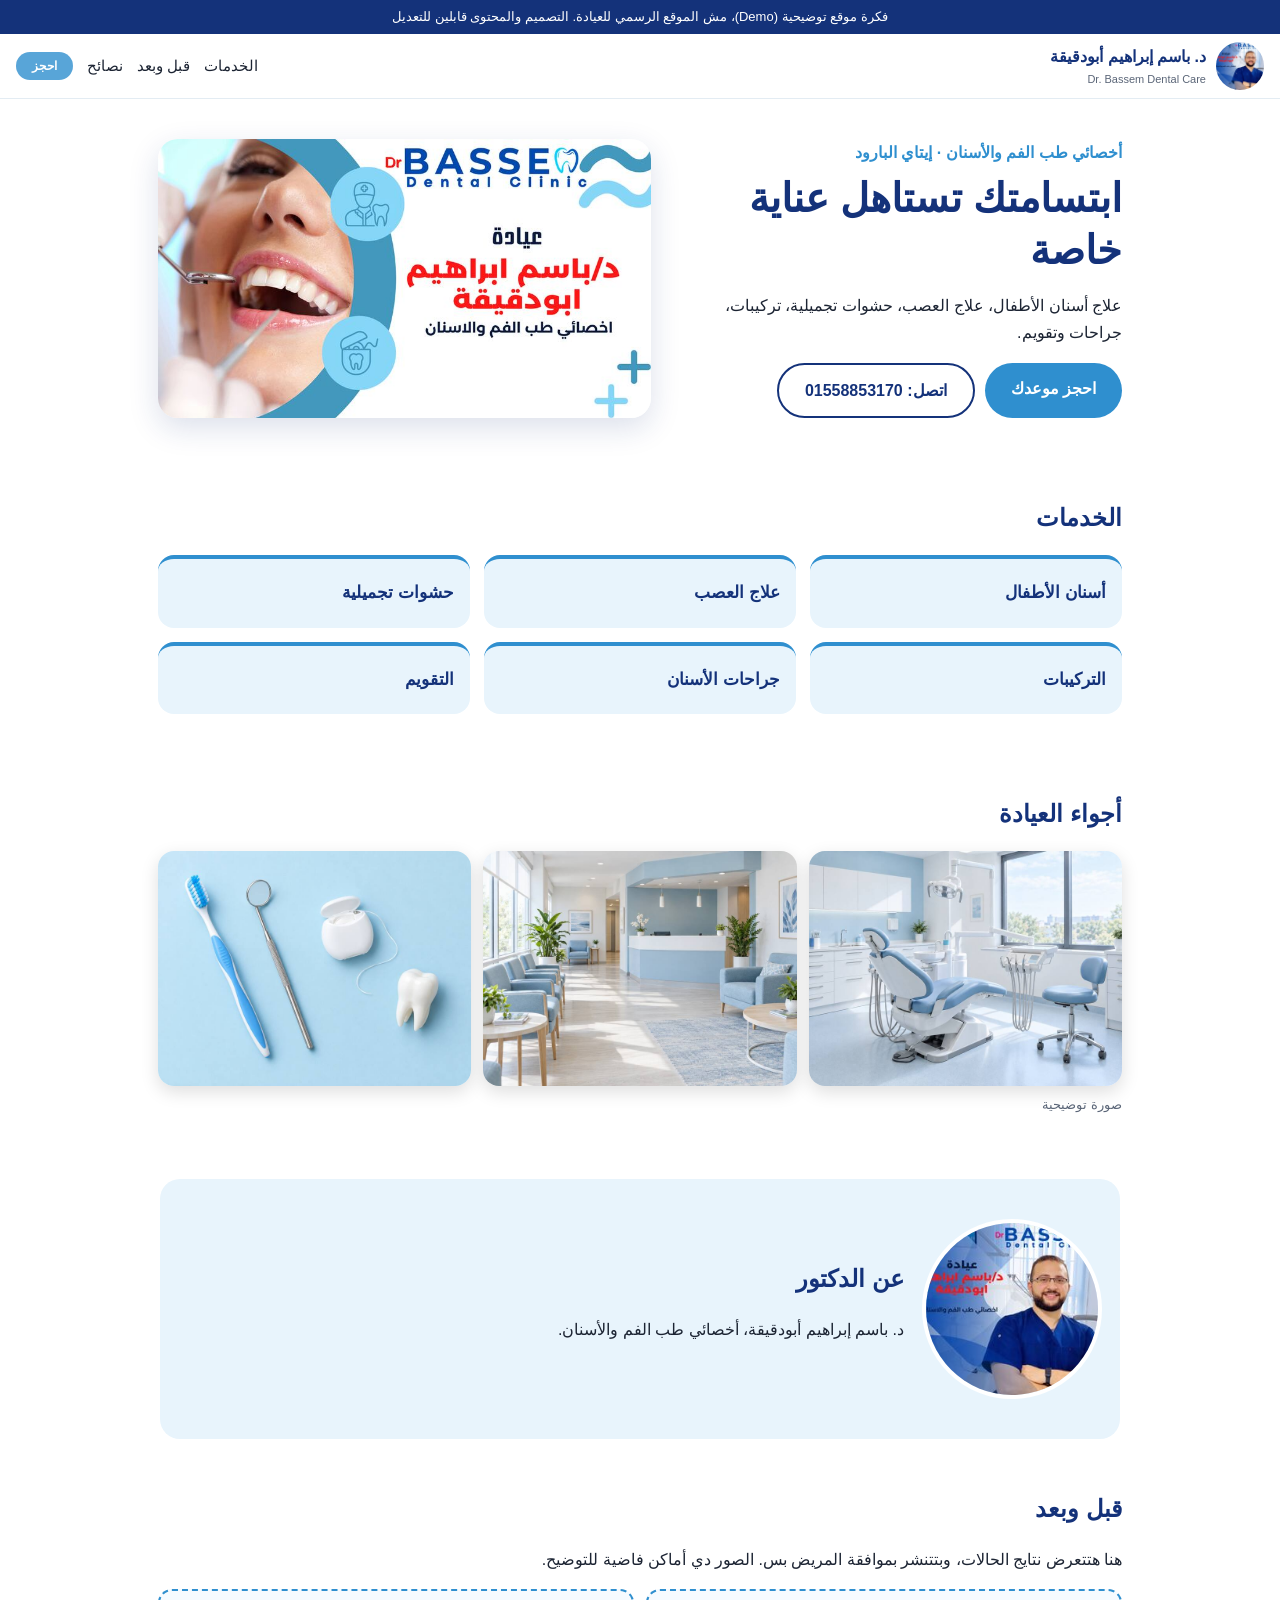
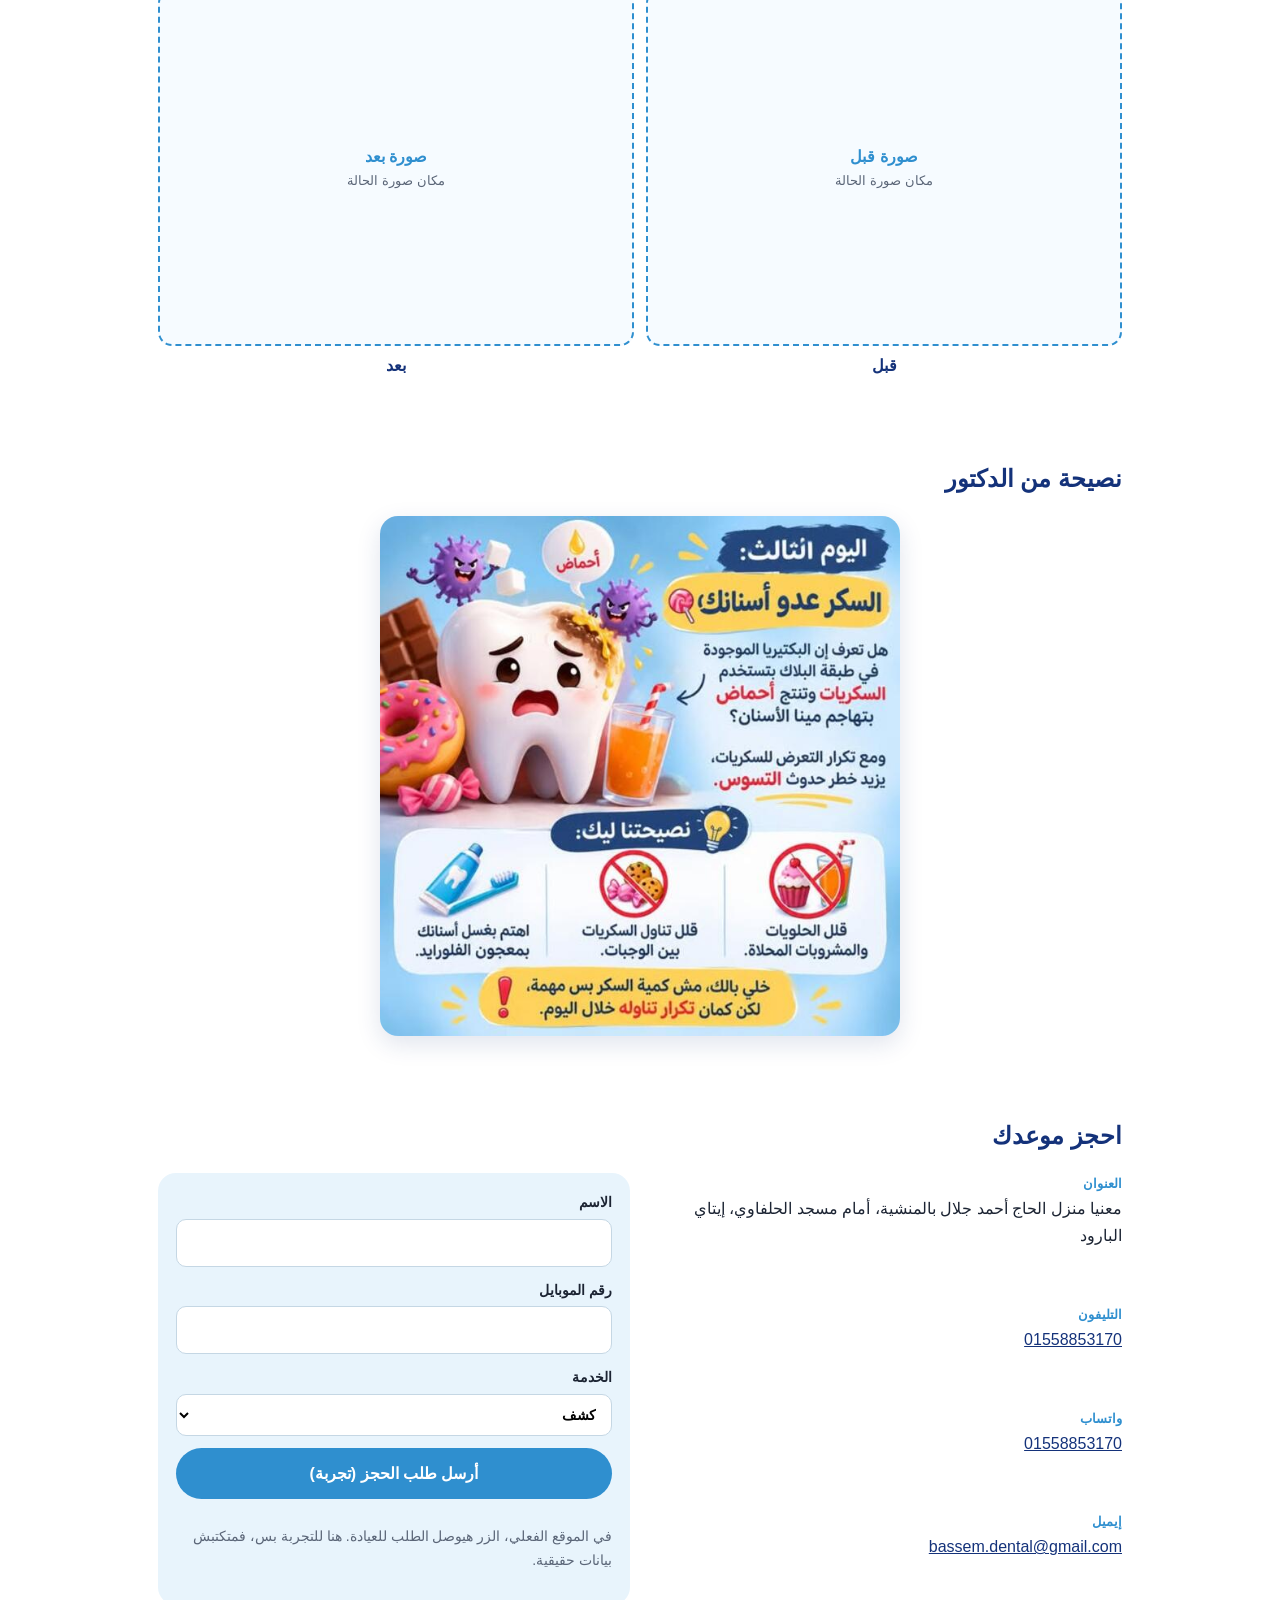
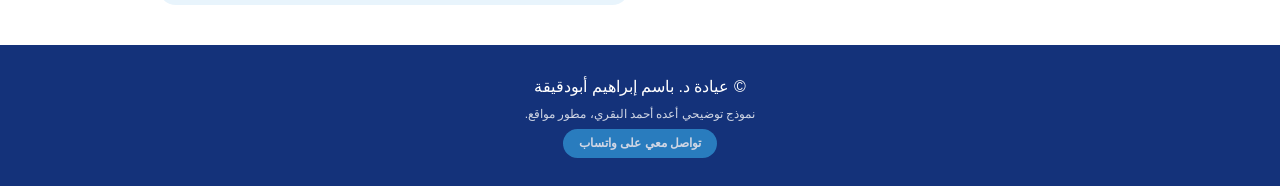
==== commit cccb4a6a: "Rename 2-index6.html to index.html" ====
--- a/index.html
+++ b/index.html
@@ -105,7 +105,7 @@
   
 </section>
 
-<section id="gallery"><h2>أجواء العيادة</h2><div class="gal"><figure><img src="[data-uri]" alt="غرفة كشف توضيحية" loading="lazy"></figure><figure><img src="[data-uri]" alt="استقبال توضيحي" loading="lazy"></figure><figure><img src="[data-uri]" alt="أدوات العناية بالأسنان" loading="lazy"></figure></div><p class="cap">صور توضيحية مولدة بالذكاء الاصطناعي لإعطاء فكرة عن الشكل، مش من عيادة الدكتور.</p></section>
+<section id="gallery"><h2>أجواء العيادة</h2><div class="gal"><figure><img src="[data-uri]" alt="غرفة كشف توضيحية" loading="lazy"></figure><figure><img src="[data-uri]